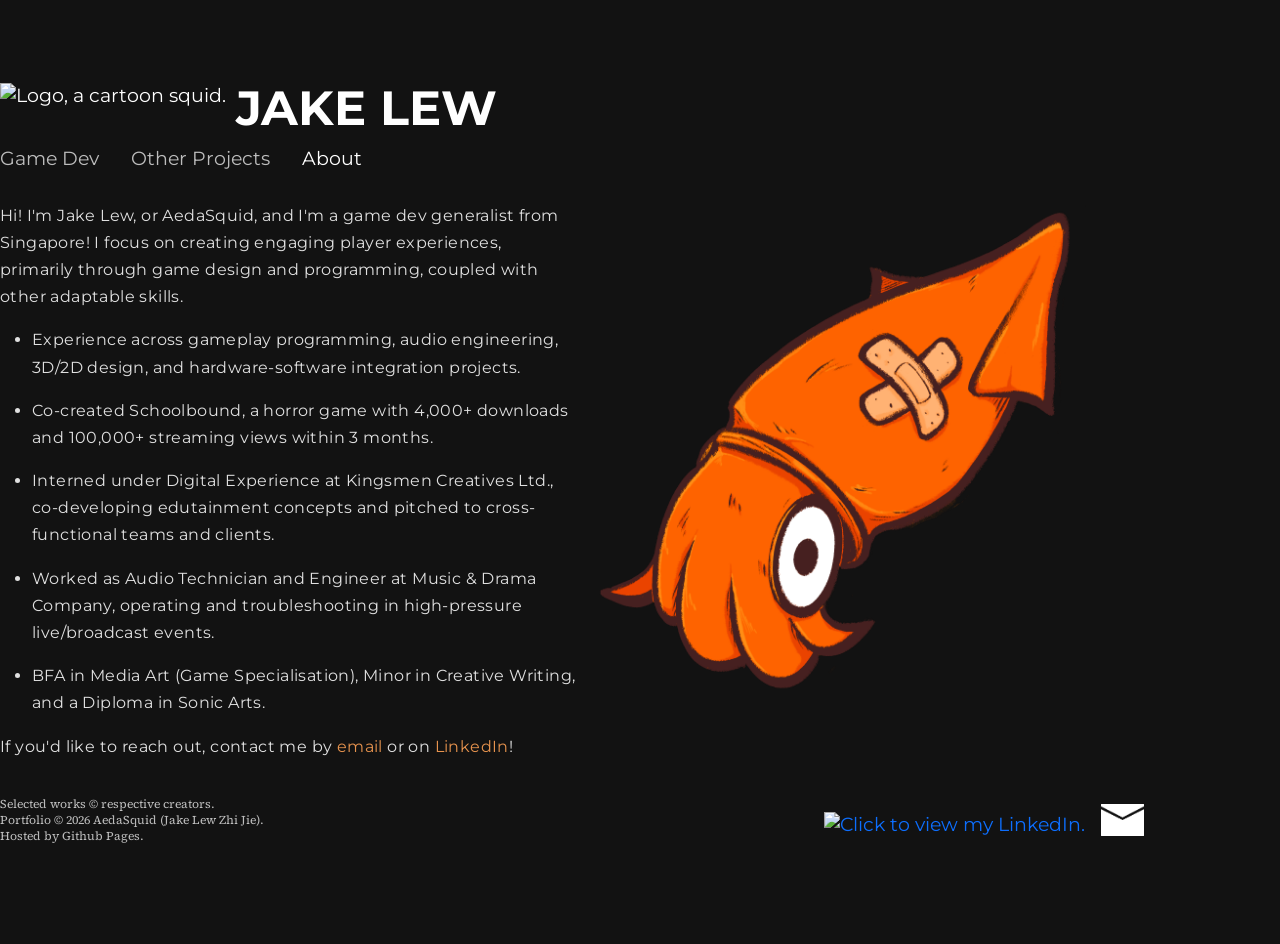
==== html/about.html @ b358342d "v0.2" ====
<!DOCTYPE html>
<html>
    <head>
        <meta charset="UTF-8">
        <meta name="viewport" content="width=device-width, initial-scale=1.0">
		<title>aedasquid</title>

        <link href="https://cdn.jsdelivr.net/npm/bootstrap@5.3.3/dist/css/bootstrap.min.css" rel="stylesheet" integrity="sha384-QWTKZyjpPEjISv5WaRU9OFeRpok6YctnYmDr5pNlyT2bRjXh0JMhjY6hW+ALEwIH" crossorigin="anonymous">
        <script src="https://cdn.jsdelivr.net/npm/bootstrap@5.3.0/dist/js/bootstrap.bundle.min.js"></script>
        <link href="../css/style.css" rel="stylesheet">
        <link rel="shortcut icon" href="../images/icons/aedaSquid_logoS.png">
    </head>
    <body>
        <header>
          <a class="header-name" href="../index.html">
            <img class="logo-aeda" src="../images/icons/aedasquid_logoW.png" alt="Logo, a cartoon squid.">
            <h1>JAKE LEW</h1>
          </a>
          
          <div class="header-nav d-flex flex-column flex-md-row align-items-left justify-content-center">
            <a class="nav-link custom-link" href="../index.html">Game Dev</a>
            <a class="nav-link custom-link" href="otherProjects.html">Other Projects</a>
            <a class="nav-link custom-link current-page" aria-current="page" href="">About</a>
          </div>
        </header>

        <div class="article-row">
          <div class="article-child">
            <p>Hi! I'm Jake Lew, or AedaSquid, and I'm a game dev generalist from Singapore! 
              I focus on creating engaging player experiences, primarily through game design and programming, coupled with other adaptable skills.</p>
            <ul>
              <li>Experience across gameplay programming, audio engineering, 3D/2D design, and hardware-software integration projects.</li>
              <li>Co-created Schoolbound, a horror game with 4,000+ downloads and 100,000+ streaming views within 3 months.</li>
              <li>Interned under Digital Experience at Kingsmen Creatives Ltd., co-developing edutainment concepts and pitched to cross-functional teams and clients.</li>
              <li>Worked as Audio Technician and Engineer at Music & Drama Company, operating and troubleshooting in high-pressure live/broadcast events.</li>
              <li>BFA in Media Art (Game Specialisation), Minor in Creative Writing, and a Diploma in Sonic Arts.</li>
            </ul>
            <p>If you'd like to reach out, contact me by 
              <a href="mailto:jakelew@outlook.sg" target="_blank">email</a>
              or on
              <a href="https://www.linkedin.com/in/jake-lew-zhi-jie/" target="_blank">LinkedIn</a>!
            </p>
          </div>
          <img class="article-child-img" src="../images/icons/aedaSquid_salmon_s.png" alt="Mascot, a stylised squid.">
        </div>

        <footer>
          <div class="copyright">
            <p>Selected works © respective creators.</p>
            <p>Portfolio © <script>document.write(new Date().getFullYear());</script> AedaSquid (Jake Lew Zhi Jie).</p>
            <p>Hosted by Github Pages.</p>
          </div>

          <div class="contact-buttons">
            <a href="https://www.linkedin.com/in/jake-lew-zhi-jie/" target="_blank">
              <img src="../images/icons/linkedin_icon.png" alt="Click to view my LinkedIn.">
            </a>

            <a href="mailto:jakelew@outlook.sg" target="_blank">
              <img src="../images/icons/email_icon.png" alt="Click to write me an email">
            </a>
          </div>
        </footer>
    </body>
</html>
---- css/style.css ----
@import url('https://fonts.googleapis.com/css2?family=Cormorant+Garamond:ital,wght@0,300..700;1,300..700&family=Montserrat:ital,wght@0,100..900;1,100..900&family=Crimson+Text:ital,wght@0,400;0,600;0,700;1,400;1,600;1,700&family=Source+Serif+4:ital,opsz,wght@0,8..60,200..900;1,8..60,200..900&display=swap');

@view-transition {navigation: auto;}

* {
    margin: 0;
    padding: 0;
}

html {
  scrollbar-gutter: stable;
}

body {
    font: 1.2rem/1.25 "Montserrat", serif;
    color: white;

    --transGrey: rgba(0, 0, 0, 0.5);
    --lightGrey: #bdbdbd;
    --darkGrey: #222;
    --mediumGrey: #525252;
    --orange: #ff7300;
    --softOrange: rgb(231, 147, 78);
    --black: #121212;
    --softWhite: #e0e0e0;

    background-color: var(--black);
}

h1, h2, h3 {
    font-size: 3rem;
    font-weight: bold;
}

header {
    background-color: var(--white);

    display: flex;
    flex-direction: column;
    justify-content: center;
    align-items: flex-start;
    justify-self: center;

    width: clamp(0px, 1200px, 90vw);
    height: fit-content;

    margin-top: 5rem;
}

header .header-name {
    display: flex;
    flex-direction: row;
    justify-content: center;
    align-items: center;
    width: fit-content;

    transition: 0.2s ease;
    text-decoration: none;
    color: white;
}

header .header-name img {
    height: 60px;
    padding-bottom: 5px;
    padding-right: 10px;
}

header .header-name:hover {
    filter: invert(53%) sepia(95%) saturate(3493%) hue-rotate(2deg) brightness(101%) contrast(104%);
}

header .header-nav {
    margin-bottom: 2rem;
}

header .header-nav .nav-link {
    margin-right: 2rem;
}

.smallHeader {
    background-position: bottom;

    padding-top: 5rem;
    font-size: clamp(1.8rem, 10vw, 6rem);
    font-weight: bold;
    height: 25vh;
}

header .titleBobber{
    animation: softBobbing 5s infinite ease-in-out;
}

header .bobber {
    width: 50px;
    height: auto;
    position:absolute;
    bottom: 2rem;
    animation: bobbing 3s infinite ease-in-out;
}

.blogPreview {
    display: flex;
    flex-direction: column;
    margin: 0;
    align-items: center;

    height: auto;
}

.blogPreview h1 {
    text-align: center;
    margin-bottom: 1rem;;
}

.blogButton {
    margin: 1rem 0;
    transition: 0.1s ease;
}

.blogButton:hover {
    transform: scale(1.05);
}

.article-row {
    justify-self: center;
    width: clamp(0px, 1200px, 90vw);

    display: flex;
    flex-direction: row;
    gap: 1rem;

    font-size: 1rem;
    letter-spacing: 0.025rem;
    line-height: 1.7rem;
    color: var(--softWhite);
}

.article-row h1, .article-row subtitle{
    margin-bottom: 0;
    font-size: 2rem;
}

.article-row subtitle {
    color:var(--lightGrey)
}

.article-row .article-child {
    flex: 1;
    max-width: 50%;
}

.article-row .article-child-img {
    max-width: clamp(0px, 500px, 50%);
    object-fit: contain;
    align-self: flex-start;
}

.article-row li {
    margin-bottom: 1rem;
}

.article-row h4 {
    color: var(--softOrange);
    font-weight: 1000;
    margin-top: 1rem;
}

.article-row .thumbnail {
    width: 100%;
    object-fit: cover;
    align-self: center;
    margin: 1rem;
}

.article-row .blogButton {
    margin: 1rem auto;
}

.article-row .blogButton img {
    transform: scale(-1);
}

.article-row a {
    color: var(--softOrange);

    text-decoration: none;
    text-decoration-color: rgba(0, 0, 0, 0);

    transition: 0.2s ease;
}

.article-row a:hover {
    text-decoration: underline;
    color: var(--orange);
}

/* OVERWRITES BOOTSTRAP PAGINATION PARAMETERS */
.pagination {
    font-family: "Source Serif", serif;
    margin-bottom: 2rem;
}

.page-item .page-link {
    background: transparent;
    border: none;
    color: white;
}

.page-item .page-link:hover {
    color: var(--orange);
}

.disabled .page-link {
    color: white;
    opacity: 50%;
}

.page-current .page-link {
    color: var(--orange);
    opacity: 100%;
}

.page-item .page-next, .page-item .page-prev{
    background: url(../images/arrowRight.png);
    background-size: contain;
    color: transparent;
    transition: 0.15s ease;
}

.page-item .page-prev {
    transform: scale(-1);
}

.page-item .page-next:hover, .page-item .page-prev:hover {
    filter: invert(50%) sepia(100%) saturate(1000%) hue-rotate(-25deg);
    color: transparent;
}
/* OVERWRITES BOOTSTRAP PAGINATION PARAMETERS */

/*#region OVERWRITES BOOTSTRAP CARDS */
.card {
    font-family: "Montserrat", serif;
    background-color: transparent;
    border-radius: 0;
    border: none;
}

.card:hover {
    background-color: rgb(22, 22, 22);
}

.card p {
    color: var(--lightGrey);
    margin-bottom: 0;
}

.card-title {
    font-size: 1.5rem;
    font-weight: bold;
    color: white;
    margin-bottom: 0;

    text-decoration: underline;
    text-decoration-color: rgba(0, 0, 0, 0);

    transition: 0.15s ease;
}

.card:hover .card-title{
    color: var(--orange);
}

.card .card-title:hover {
    text-decoration-color: var(--orange);
}

.card img {
    transition: 0.15s ease;
    height: 300px;
    object-fit: cover;

    background-position: center;
    background-size: cover;
}

.card:hover img {
    transform: scale(1.025);
}

.card .card-tagList {
    display: flex;
    flex-wrap: wrap;
    gap: 5px;

    margin-top: 5px;
    padding: 10px;
}

.card .card-tag {
  background-color: var(--darkGrey);
  color: var(--lightGrey);

  padding: 3px 6px;
  border-radius: 10px;

  font-size: 1rem;
  display: inline-block;

  transition: 0.15s ease;
}

.card .card-tag:hover {
  background-color: var(--mediumGrey);
  color: white;
}

/*#region INDIVIDUAL GAME DEV CARDS*/
.card .card-iamnotarobot{
    background-image: url("../images/iamnotarobot/iamnotarobot_thmb01.jpg");
}

.card:hover .card-iamnotarobot{
    background-image: url("../images/iamnotarobot/iamnotarobot_thmb02.jpg");
}

.card .card-whalefall{
    background-image: url("../images/whalefall/whalefall_thmb01.jpg");
}

.card:hover .card-whalefall{
    background-image: url("../images/whalefall/whalefall_thmb02.jpg");
}

.card .card-schoolbound{
    background-image: url("../images/schoolbound/schoolbound_thmb01.jpg");
}

.card:hover .card-schoolbound{
    background-image: url("../images/schoolbound/schoolbound_thmb02.jpg");
}

.card .card-campyre{
    background-image: url("../images/campyre/campyre_thmb01.jpg");
}

.card:hover .card-campyre{
    background-image: url("../images/campyre/campyre_thmb02.jpg");
}

.card .card-rot{
    background-image: url("../images/rotGame/rot_thmb01.jpg");
}

.card:hover .card-rot{
    background-image: url("../images/rotGame/rot_thmb02.jpg");
}
/*#endregion INDIVIDUAL GAME DEV CARDS*/

/*#region INDIVIDUAL OTHER PROJECT CARDS*/
.card .card-resolutionFilm{
    background-image: url("../images/resolutionFilm/resolutionFilm_thmb01.jpg");
}

.card:hover .card-resolutionFilm{
    background-image: url("../images/resolutionFilm/resolutionFilm_thmb02.jpg");
}

.card .card-hunterFilm{
    background-image: url("../images/hunterFilm/hunterFilm_thmb01.jpg");
}

.card:hover .card-hunterFilm{
    background-image: url("../images/hunterFilm/hunterFilm_thmb02.jpg");
}
/*#endregion INDIVIDUAL OTHER PROJECT CARDS*/

/* .card:hover .overlay-img {
    transform: translate(-50%, -50%) scale(1.15);
} */

.media .card{
    cursor: pointer;
}
/*#endregion OVERWRITES BOOTSTRAP CARDS */

.community {
    background-image: url("../images/communityImage.jpg");
    background-size: cover;
    background-position: center;

    display: flex;
    flex-direction: column;
    justify-content: center;
    align-items: center;

    height: 80vh;
    width: auto;
}

.contact-buttons {
    width: fit-content;

    display: flex;
    justify-content: center;
    align-items: flex-end;

    transition: 0.2s ease;
}

.contact-buttons a{
    margin: 0 0.5rem;
    text-decoration: none;
}

.contact-buttons img {
    width: auto;
    height: 2rem;

    transition: 0.2s ease;
}

.contact-buttons:hover img{
    filter: brightness(50%);
}

.contact-buttons img:hover {
    filter: brightness(100%) invert(50%) sepia(100%) saturate(1000%) hue-rotate(-30deg);
    transform: scale(1.05);
}

footer {
    margin-top: 20px;
    margin-bottom: 100px;
    
    display: flex;
    justify-content: space-between;
    align-items: center;

    justify-self: center;
    width: clamp(0px, 1200px, 90vw);
    height: fit-content;
}

.copyright {
    display: flex;
    flex-direction: column;
    align-items: flex-start;
    text-align: left;
    font-size: 1rem;
    font: 0.75rem "Source Serif 4", serif;
    color: var(--lightGrey);
}

.copyright p {
    margin: 0;
}

.custom-nav {
    background-color: var(--transGrey);
}

.custom-link {
    color: var(--lightGrey);
}

.current-page {
    color: white;
}

.custom-link:hover {
    color: var(--orange);
}

/* a {
    color: white;
    text-decoration: none;
}

a:hover {
    color: var(--orange);
} */

.arrow {
    width: 2rem;
    height: auto;
    opacity: 50%;
}

.image-wrapper {
    position: relative;
    display: inline-block;
}

.overlay-img {
    position: absolute;
    top: 50%;
    left: 50%;
    transform: translate(-50%, -50%);
    width: 100px;
}

#focusedOverlay {
    background-color: var(--transGrey);
    position: fixed;
    top: 0;
    left: 0;
    height: 100vh;
    width: 100vw;

    display:none;
}

#focusedImage{
    position: fixed;
    top: 50%; left: 50%;
    transform: translate(-50%, -50%);
    max-width: 90vw;
    max-height: 90vh;
}

@media (max-width: 767.98px) {
    .article-row {
        flex-direction: column;
    }

    .article-row .article-child {
        max-width: 100%;
    }

    .article-row .article-child-img {
        max-width: 100%;
        max-height: 450px;
        align-self: center;
    }
    
    .navbar {
        background-color: transparent;
        transition: 0.1s ease;
        font-size: 2rem;
    }

    .navbar:has(.navbar-collapse.show) {
        background-color: var(--black);
    }

    .smallHeader {
        padding-top: 0;
        height: 20vh;
    }
}

@keyframes bobbing {
    0% { transform: translateY(0); }
    50% { transform: translateY(-8px); } 
    100% { transform: translateY(0); }
  }

@keyframes softBobbing {
    0% { transform: translateY(0); }
    50% { transform: translateY(-6px); } 
    100% { transform: translateY(0); }
}
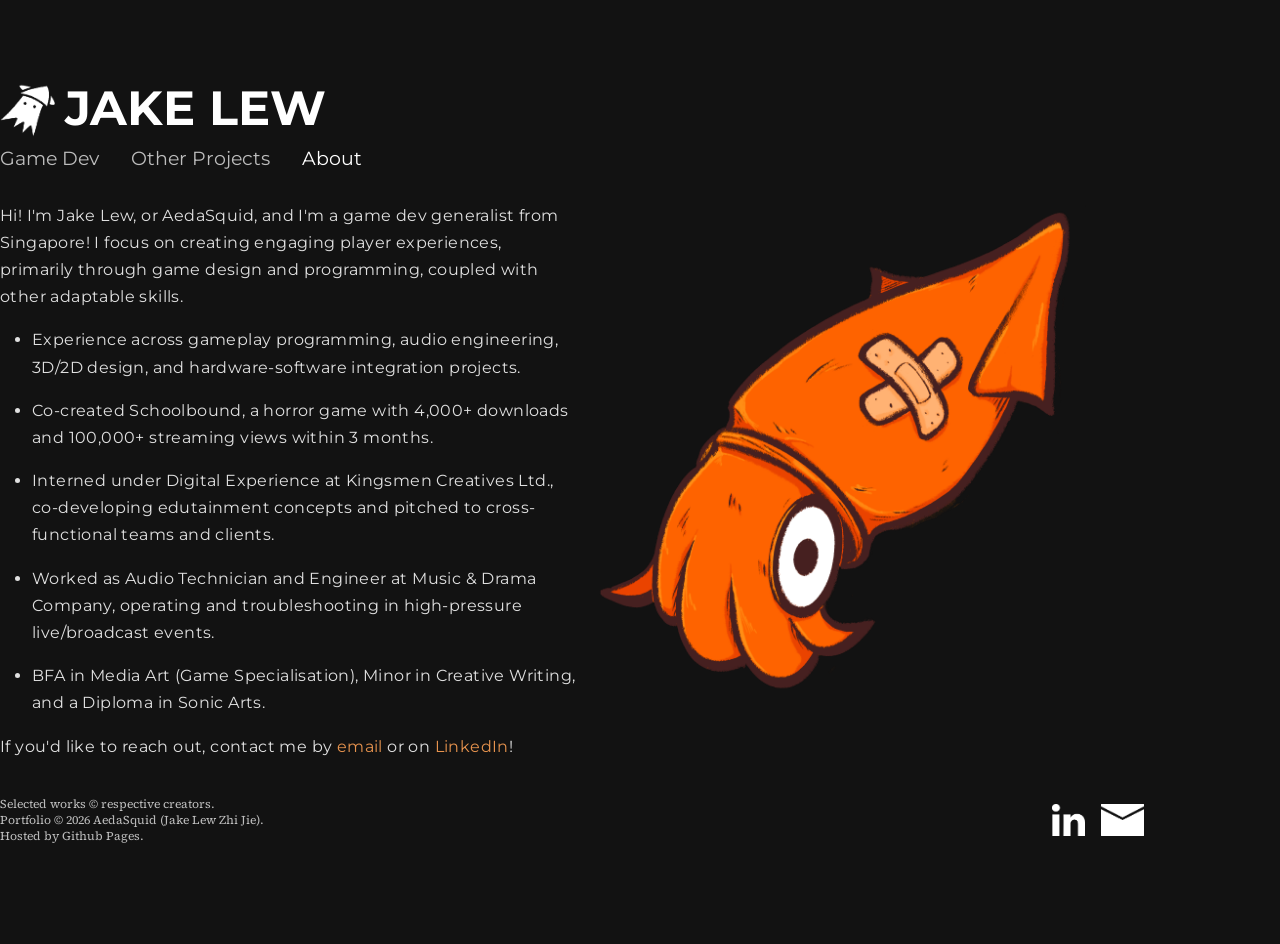
==== commit c969b3ec: "Fixed asset names mismatch" ====
--- a/html/about.html
+++ b/html/about.html
@@ -13,7 +13,7 @@
     <body>
         <header>
           <a class="header-name" href="../index.html">
-            <img class="logo-aeda" src="../images/icons/aedasquid_logoW.png" alt="Logo, a cartoon squid.">
+            <img class="logo-aeda" src="../images/icons/aedaSquid_logoW.png" alt="Logo, a cartoon squid.">
             <h1>JAKE LEW</h1>
           </a>
           
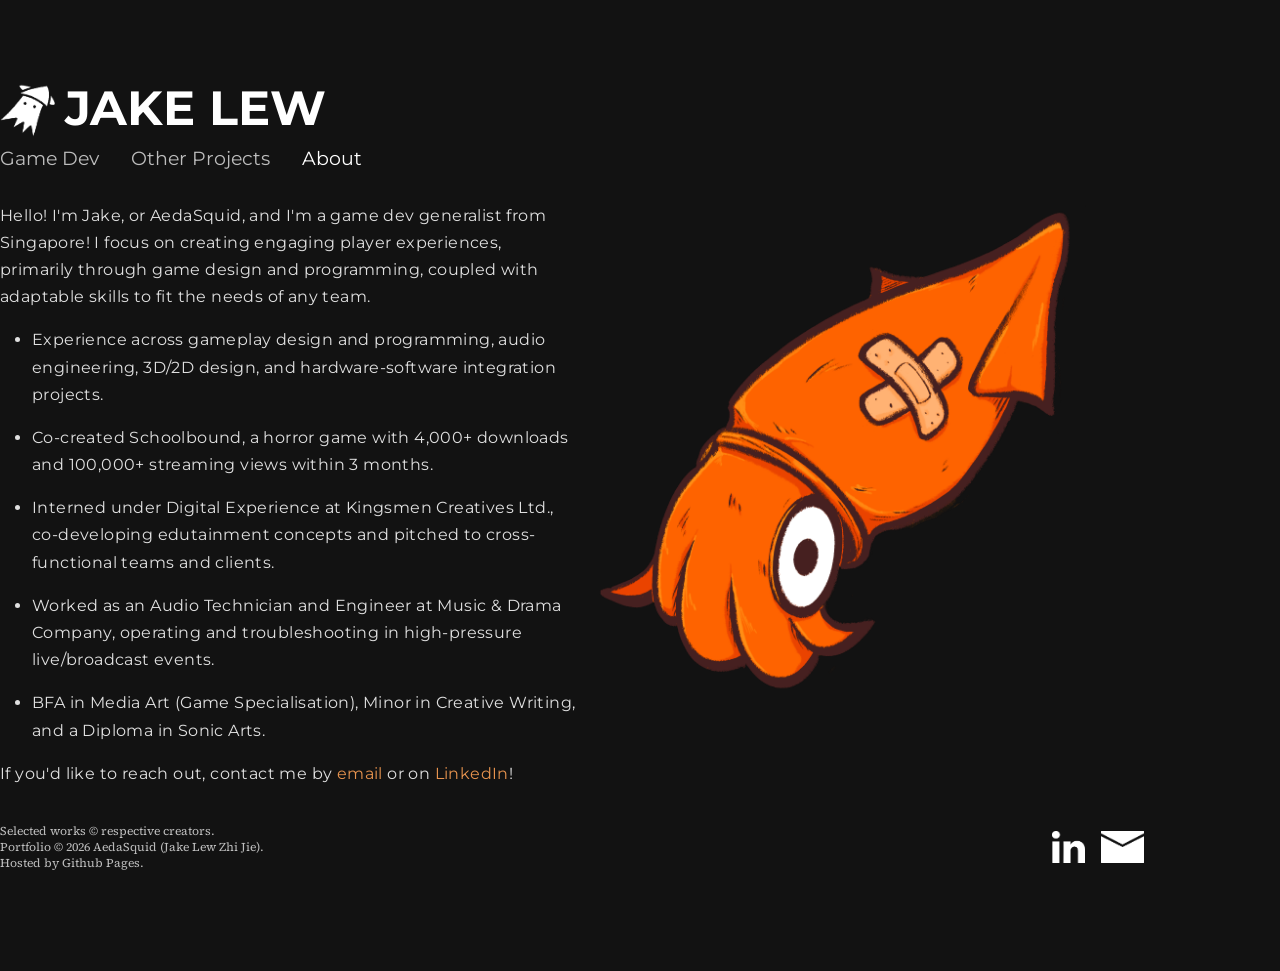
==== commit fc1c3dc9: "Updated header and card spacings, and about page content Card margins and paddings adjusted to allow" ====
--- a/html/about.html
+++ b/html/about.html
@@ -26,13 +26,13 @@
 
         <div class="article-row">
           <div class="article-child">
-            <p>Hi! I'm Jake Lew, or AedaSquid, and I'm a game dev generalist from Singapore! 
-              I focus on creating engaging player experiences, primarily through game design and programming, coupled with other adaptable skills.</p>
+            <p>Hello! I'm Jake, or AedaSquid, and I'm a game dev generalist from Singapore! 
+              I focus on creating engaging player experiences, primarily through game design and programming, coupled with adaptable skills to fit the needs of any team.</p>
             <ul>
-              <li>Experience across gameplay programming, audio engineering, 3D/2D design, and hardware-software integration projects.</li>
+              <li>Experience across gameplay design and programming, audio engineering, 3D/2D design, and hardware-software integration projects.</li>
               <li>Co-created Schoolbound, a horror game with 4,000+ downloads and 100,000+ streaming views within 3 months.</li>
               <li>Interned under Digital Experience at Kingsmen Creatives Ltd., co-developing edutainment concepts and pitched to cross-functional teams and clients.</li>
-              <li>Worked as Audio Technician and Engineer at Music & Drama Company, operating and troubleshooting in high-pressure live/broadcast events.</li>
+              <li>Worked as an Audio Technician and Engineer at Music & Drama Company, operating and troubleshooting in high-pressure live/broadcast events.</li>
               <li>BFA in Media Art (Game Specialisation), Minor in Creative Writing, and a Diploma in Sonic Arts.</li>
             </ul>
             <p>If you'd like to reach out, contact me by 
--- a/css/style.css
+++ b/css/style.css
@@ -103,6 +103,7 @@
     flex-direction: column;
     margin: 0;
     align-items: center;
+    padding: 0px;
 
     height: auto;
 }
@@ -122,6 +123,7 @@
 }
 
 .article-row {
+    align-self: center;
     justify-self: center;
     width: clamp(0px, 1200px, 90vw);
 
@@ -243,10 +245,17 @@
     background-color: transparent;
     border-radius: 0;
     border: none;
+    margin-bottom: 2rem;
+    padding-top: 1rem;
+    padding-bottom: 0.1rem;
 }
 
 .card:hover {
     background-color: rgb(22, 22, 22);
+}
+
+.card-body {
+    padding-top: 0px;
 }
 
 .card p {
@@ -258,7 +267,7 @@
     font-size: 1.5rem;
     font-weight: bold;
     color: white;
-    margin-bottom: 0;
+    margin: 0;
 
     text-decoration: underline;
     text-decoration-color: rgba(0, 0, 0, 0);
@@ -521,6 +530,8 @@
 @media (max-width: 767.98px) {
     .article-row {
         flex-direction: column;
+        padding: 0px 1rem;
+        width: 100%;
     }
 
     .article-row .article-child {
@@ -531,6 +542,44 @@
         max-width: 100%;
         max-height: 450px;
         align-self: center;
+    }
+
+    header {
+        align-items: center;
+        justify-self: center;
+        align-self: center;
+        width: 100%;
+        margin-top: 2rem;
+        margin-bottom: 2rem;
+        height: fit-content;
+    }
+
+    header .header-nav {
+        align-items: center;
+        margin-bottom: 0px;
+    }
+    
+    header .header-nav .nav-link {
+      margin-right: 0px;
+      margin-bottom: 1rem;
+      font-size: 1.5rem;
+    }
+
+    footer {
+        flex-direction: column-reverse;
+        justify-self: center;
+        align-self: center;
+        width: 100%;
+    }
+
+    .contact-buttons {
+        margin-bottom: 1rem;
+        align-items: center;
+    }
+
+    .copyright {
+        text-align: center;
+        align-items: center;
     }
     
     .navbar {
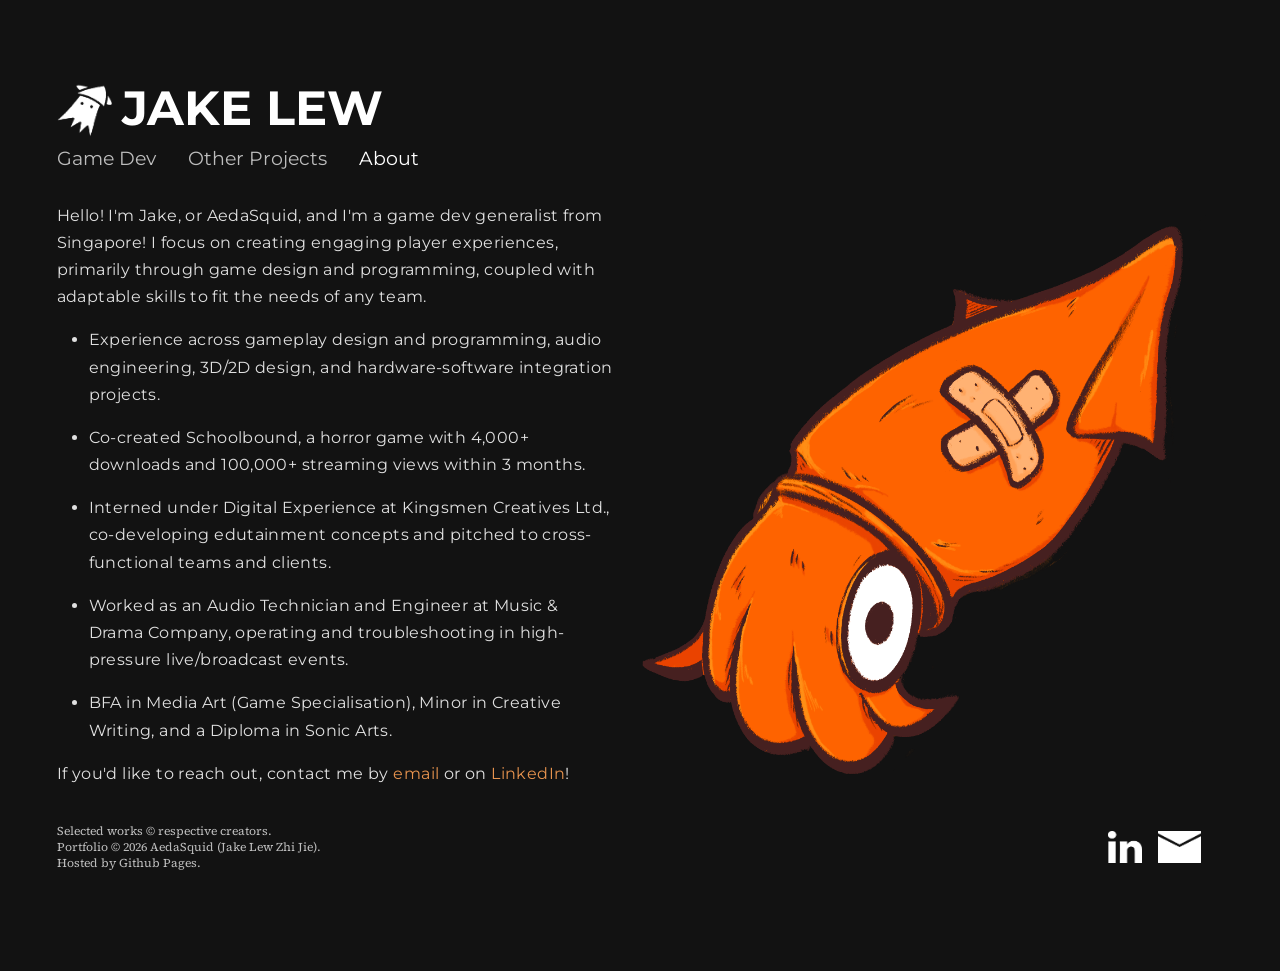
==== commit 843d62a0: "Updated article page setup, aded iframeHeightSetter, WIP Schoolbound" ====
--- a/html/about.html
+++ b/html/about.html
@@ -24,8 +24,8 @@
           </div>
         </header>
 
-        <div class="article-row">
-          <div class="article-child">
+        <div class="article">
+          <div class="half">
             <p>Hello! I'm Jake, or AedaSquid, and I'm a game dev generalist from Singapore! 
               I focus on creating engaging player experiences, primarily through game design and programming, coupled with adaptable skills to fit the needs of any team.</p>
             <ul>
@@ -41,7 +41,7 @@
               <a href="https://www.linkedin.com/in/jake-lew-zhi-jie/" target="_blank">LinkedIn</a>!
             </p>
           </div>
-          <img class="article-child-img" src="../images/icons/aedaSquid_salmon_s.png" alt="Mascot, a stylised squid.">
+          <img class="half" src="../images/icons/aedaSquid_salmon_s.png" alt="Mascot, a stylised squid.">
         </div>
 
         <footer>
--- a/css/style.css
+++ b/css/style.css
@@ -12,7 +12,7 @@
 }
 
 body {
-    font: 1.2rem/1.25 "Montserrat", serif;
+    font: 1.2rem/1.25 "Montserrat", sans-serif;
     color: white;
 
     --transGrey: rgba(0, 0, 0, 0.5);
@@ -25,6 +25,9 @@
     --softWhite: #e0e0e0;
 
     background-color: var(--black);
+
+    display: flex;
+    flex-direction: column;
 }
 
 h1, h2, h3 {
@@ -33,12 +36,12 @@
 }
 
 header {
-    background-color: var(--white);
-
     display: flex;
     flex-direction: column;
     justify-content: center;
     align-items: flex-start;
+
+    align-self: center;
     justify-self: center;
 
     width: clamp(0px, 1200px, 90vw);
@@ -98,21 +101,6 @@
     animation: bobbing 3s infinite ease-in-out;
 }
 
-.blogPreview {
-    display: flex;
-    flex-direction: column;
-    margin: 0;
-    align-items: center;
-    padding: 0px;
-
-    height: auto;
-}
-
-.blogPreview h1 {
-    text-align: center;
-    margin-bottom: 1rem;;
-}
-
 .blogButton {
     margin: 1rem 0;
     transition: 0.1s ease;
@@ -122,7 +110,7 @@
     transform: scale(1.05);
 }
 
-.article-row {
+.article {
     align-self: center;
     justify-self: center;
     width: clamp(0px, 1200px, 90vw);
@@ -137,52 +125,81 @@
     color: var(--softWhite);
 }
 
-.article-row h1, .article-row subtitle{
-    margin-bottom: 0;
-    font-size: 2rem;
-}
-
-.article-row subtitle {
-    color:var(--lightGrey)
-}
-
-.article-row .article-child {
+.article .line {
+    width: 100%;
+    margin: 0px;
+}
+
+.article .half {
     flex: 1;
     max-width: 50%;
-}
-
-.article-row .article-child-img {
+    align-self: center;
+    margin: 0px auto;
+}
+
+.article .full {
+    max-width: 100%;
+}
+
+.article .centered {
+    justify-self: center;
+}
+
+.article img {
     max-width: clamp(0px, 500px, 50%);
     object-fit: contain;
-    align-self: flex-start;
-}
-
-.article-row li {
+}
+
+.article iframe {
+    width: clamp(0px, 750px, 100%);
+    object-fit: contain;
+    align-self: center;
+}
+
+.article-title {
+    font-size: 1.5rem;
+    font-weight: bold;
+    color: white;
+    margin: 0;
+
+    text-decoration: underline;
+    text-decoration-color: rgba(0, 0, 0, 0);
+
+    transition: 0.15s ease;
+}
+
+.article-date {
+    color: var(--lightGrey);
+    font-size: 1.25rem;
+    margin-bottom: 0;
+}
+
+.article li {
     margin-bottom: 1rem;
 }
 
-.article-row h4 {
+.article h4 {
     color: var(--softOrange);
     font-weight: 1000;
     margin-top: 1rem;
 }
 
-.article-row .thumbnail {
+.article .thumbnail {
     width: 100%;
     object-fit: cover;
     align-self: center;
     margin: 1rem;
 }
 
-.article-row .blogButton {
+.article .blogButton {
     margin: 1rem auto;
 }
 
-.article-row .blogButton img {
+.article .blogButton img {
     transform: scale(-1);
 }
 
-.article-row a {
+.article a {
     color: var(--softOrange);
 
     text-decoration: none;
@@ -191,57 +208,30 @@
     transition: 0.2s ease;
 }
 
-.article-row a:hover {
+.article a:hover {
     text-decoration: underline;
     color: var(--orange);
 }
 
-/* OVERWRITES BOOTSTRAP PAGINATION PARAMETERS */
-.pagination {
-    font-family: "Source Serif", serif;
-    margin-bottom: 2rem;
-}
-
-.page-item .page-link {
-    background: transparent;
-    border: none;
-    color: white;
-}
-
-.page-item .page-link:hover {
-    color: var(--orange);
-}
-
-.disabled .page-link {
-    color: white;
-    opacity: 50%;
-}
-
-.page-current .page-link {
-    color: var(--orange);
-    opacity: 100%;
-}
-
-.page-item .page-next, .page-item .page-prev{
-    background: url(../images/arrowRight.png);
-    background-size: contain;
-    color: transparent;
-    transition: 0.15s ease;
-}
-
-.page-item .page-prev {
-    transform: scale(-1);
-}
-
-.page-item .page-next:hover, .page-item .page-prev:hover {
-    filter: invert(50%) sepia(100%) saturate(1000%) hue-rotate(-25deg);
-    color: transparent;
-}
-/* OVERWRITES BOOTSTRAP PAGINATION PARAMETERS */
-
 /*#region OVERWRITES BOOTSTRAP CARDS */
+.cardsContainer {
+    display: flex;
+    flex-direction: column;
+    margin: 0;
+    margin-top: -1rem;
+    align-items: center;
+    padding: 0px;
+
+    height: auto;
+}
+
+.cardsContainer h1 {
+    text-align: center;
+    margin-bottom: 1rem;;
+}
+
 .card {
-    font-family: "Montserrat", serif;
+    font-family: "Montserrat", sans-serif;
     background-color: transparent;
     border-radius: 0;
     border: none;
@@ -445,6 +435,7 @@
     justify-content: space-between;
     align-items: center;
 
+    align-self: center;
     justify-self: center;
     width: clamp(0px, 1200px, 90vw);
     height: fit-content;
@@ -528,17 +519,17 @@
 }
 
 @media (max-width: 767.98px) {
-    .article-row {
+    .article {
         flex-direction: column;
         padding: 0px 1rem;
         width: 100%;
     }
 
-    .article-row .article-child {
+    .article .half {
         max-width: 100%;
     }
 
-    .article-row .article-child-img {
+    .article img {
         max-width: 100%;
         max-height: 450px;
         align-self: center;
@@ -562,7 +553,6 @@
     header .header-nav .nav-link {
       margin-right: 0px;
       margin-bottom: 1rem;
-      font-size: 1.5rem;
     }
 
     footer {
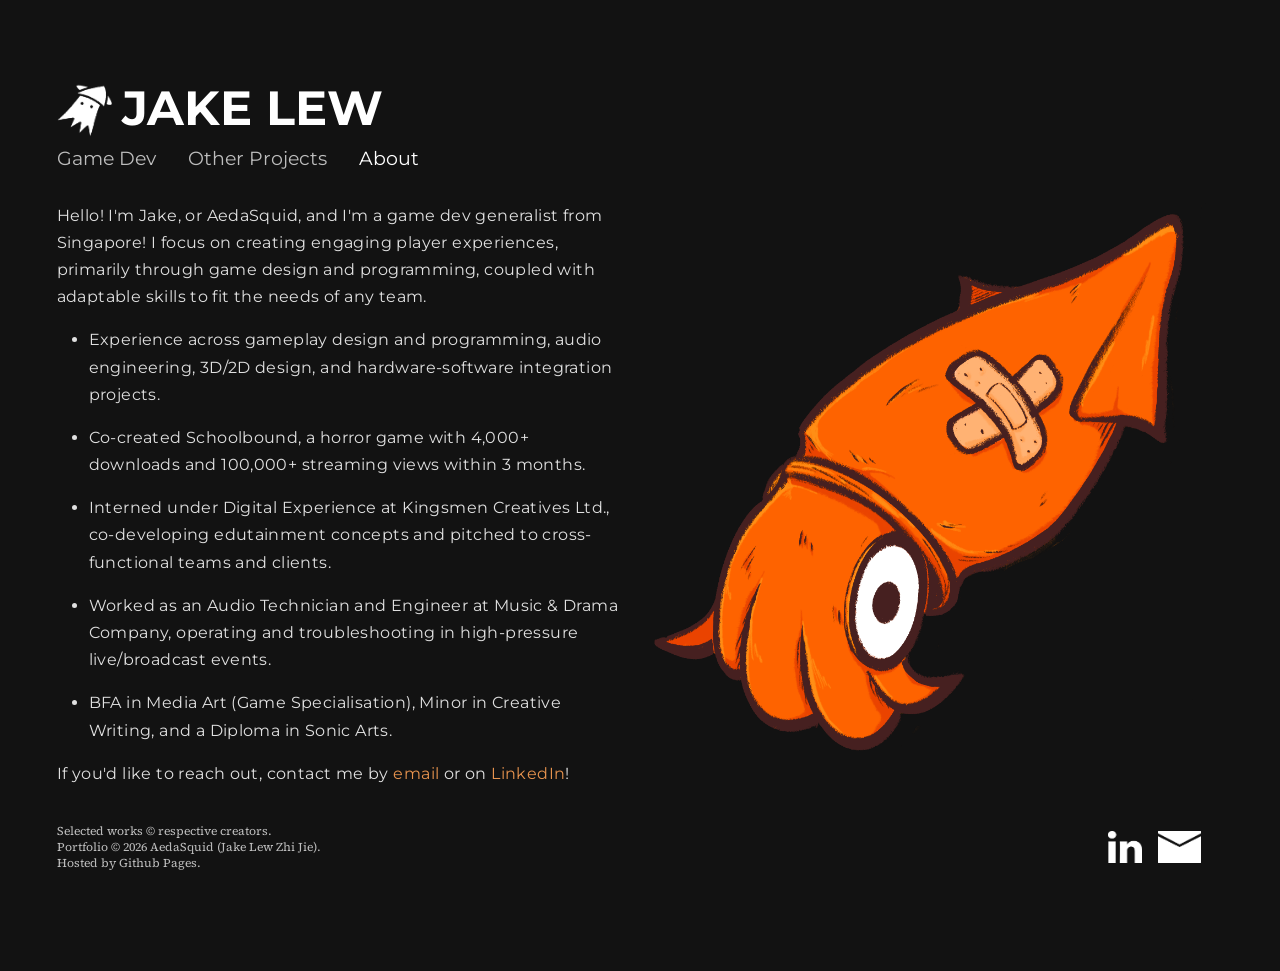
==== commit b7f769ce: "Updated style.css for articles, WIP Schoolbound page content Updated About page to use bootstrap gri" ====
--- a/html/about.html
+++ b/html/about.html
@@ -25,23 +25,27 @@
         </header>
 
         <div class="article">
-          <div class="half">
-            <p>Hello! I'm Jake, or AedaSquid, and I'm a game dev generalist from Singapore! 
-              I focus on creating engaging player experiences, primarily through game design and programming, coupled with adaptable skills to fit the needs of any team.</p>
-            <ul>
-              <li>Experience across gameplay design and programming, audio engineering, 3D/2D design, and hardware-software integration projects.</li>
-              <li>Co-created Schoolbound, a horror game with 4,000+ downloads and 100,000+ streaming views within 3 months.</li>
-              <li>Interned under Digital Experience at Kingsmen Creatives Ltd., co-developing edutainment concepts and pitched to cross-functional teams and clients.</li>
-              <li>Worked as an Audio Technician and Engineer at Music & Drama Company, operating and troubleshooting in high-pressure live/broadcast events.</li>
-              <li>BFA in Media Art (Game Specialisation), Minor in Creative Writing, and a Diploma in Sonic Arts.</li>
-            </ul>
-            <p>If you'd like to reach out, contact me by 
-              <a href="mailto:jakelew@outlook.sg" target="_blank">email</a>
-              or on
-              <a href="https://www.linkedin.com/in/jake-lew-zhi-jie/" target="_blank">LinkedIn</a>!
-            </p>
+          <div class="row">
+            <div class="col-md-12 col-lg-6">
+              <p>Hello! I'm Jake, or AedaSquid, and I'm a game dev generalist from Singapore! 
+                I focus on creating engaging player experiences, primarily through game design and programming, coupled with adaptable skills to fit the needs of any team.</p>
+              <ul>
+                <li>Experience across gameplay design and programming, audio engineering, 3D/2D design, and hardware-software integration projects.</li>
+                <li>Co-created Schoolbound, a horror game with 4,000+ downloads and 100,000+ streaming views within 3 months.</li>
+                <li>Interned under Digital Experience at Kingsmen Creatives Ltd., co-developing edutainment concepts and pitched to cross-functional teams and clients.</li>
+                <li>Worked as an Audio Technician and Engineer at Music & Drama Company, operating and troubleshooting in high-pressure live/broadcast events.</li>
+                <li>BFA in Media Art (Game Specialisation), Minor in Creative Writing, and a Diploma in Sonic Arts.</li>
+              </ul>
+              <p>If you'd like to reach out, contact me by 
+                <a href="mailto:jakelew@outlook.sg" target="_blank">email</a>
+                or on
+                <a href="https://www.linkedin.com/in/jake-lew-zhi-jie/" target="_blank">LinkedIn</a>!
+              </p>
+            </div>
+
+          <img class="col-md-12 col-lg-6" src="../images/icons/aedaSquid_salmon_s.png" alt="Mascot, a stylised squid.">
+          
           </div>
-          <img class="half" src="../images/icons/aedaSquid_salmon_s.png" alt="Mascot, a stylised squid.">
         </div>
 
         <footer>
--- a/css/style.css
+++ b/css/style.css
@@ -117,7 +117,6 @@
 
     display: flex;
     flex-direction: row;
-    gap: 1rem;
 
     font-size: 1rem;
     letter-spacing: 0.025rem;
@@ -127,18 +126,21 @@
 
 .article .line {
     width: 100%;
-    margin: 0px;
-}
-
-.article .half {
-    flex: 1;
-    max-width: 50%;
-    align-self: center;
-    margin: 0px auto;
+    margin: 1rem 0px;
+}
+
+.article .small-gap {
+    height: 0.5rem;
+}
+
+.article .big-gap {
+    height: 1.5rem;
 }
 
 .article .full {
     max-width: 100%;
+
+    display: flex;
 }
 
 .article .centered {
@@ -146,12 +148,13 @@
 }
 
 .article img {
-    max-width: clamp(0px, 500px, 50%);
+    max-width: 100%;
     object-fit: contain;
+    align-self: flex-start;
 }
 
 .article iframe {
-    width: clamp(0px, 750px, 100%);
+    width: 100%;
     object-fit: contain;
     align-self: center;
 }
@@ -176,6 +179,16 @@
 
 .article li {
     margin-bottom: 1rem;
+}
+
+.article h1 {
+    font-size: 1.5rem;
+    font-weight: 300;
+    font-style: italic;
+}
+
+.article .no-margin {
+    margin: 0px;
 }
 
 .article h4 {
@@ -525,6 +538,10 @@
         width: 100%;
     }
 
+    .article .row {
+        flex-direction: column;
+    }
+
     .article .half {
         max-width: 100%;
     }
